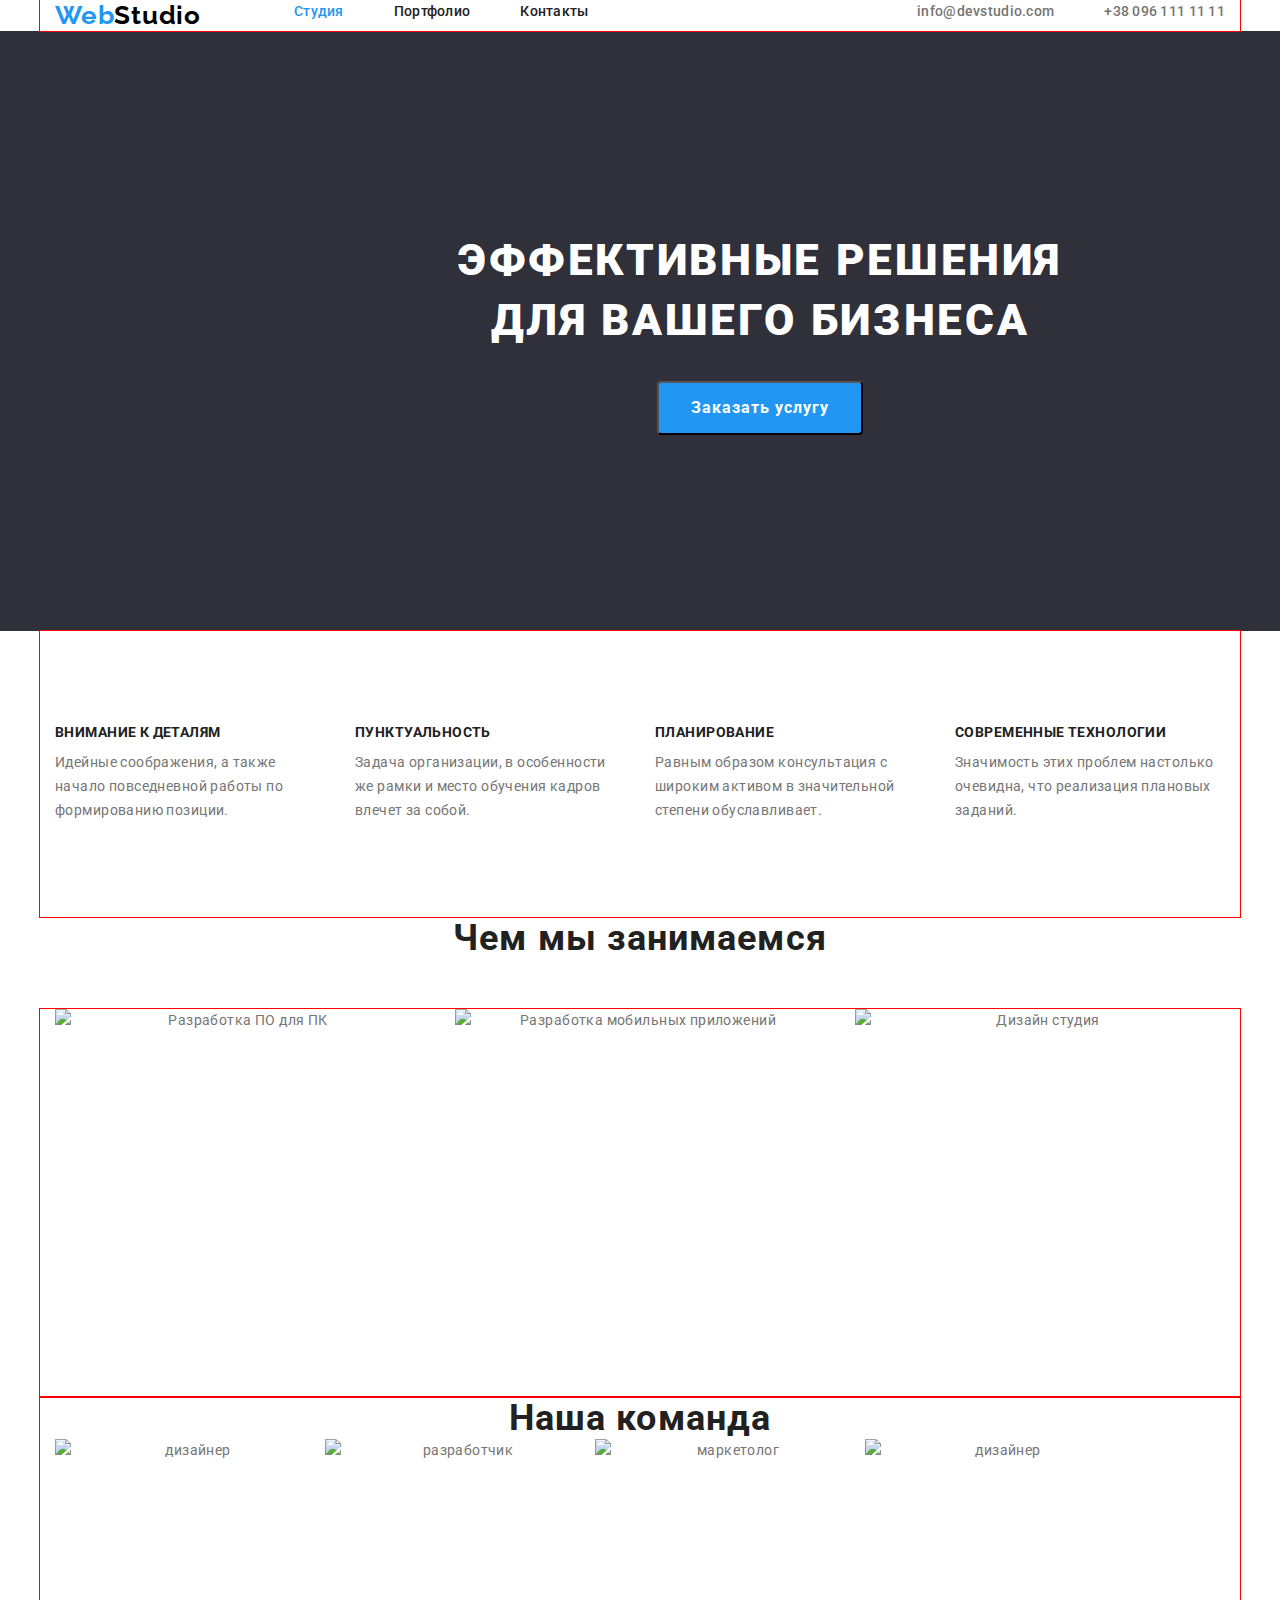
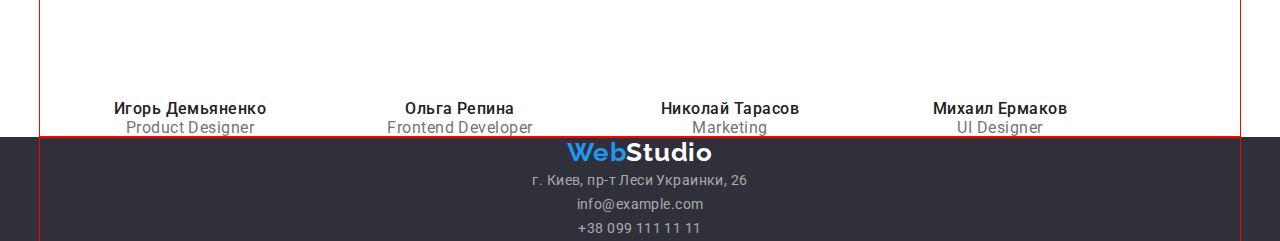
==== index.html @ 2bc674ca "Add files via upload" ====
<!DOCTYPE html>
<html lang="ru">
<head>
    <meta charset="UTF-8">
    <meta http-equiv="X-UA-Compatible" content="IE=edge">
    <meta name="viewport" content="width=device-width, initial-scale=1.0">
    <title>Document</title>
    <link rel="preconnect" href="https://fonts.googleapis.com">
    <link rel="preconnect" href="https://fonts.gstatic.com" crossorigin>
    <link href="https://fonts.googleapis.com/css2?family=Raleway:wght@700&family=Roboto:wght@400;500;700;900&display=swap" rel="stylesheet">
    <link rel="stylesheet" href="https://cdnjs.cloudflare.com/ajax/libs/modern-normalize/1.1.0/modern-normalize.min.css">
    <link rel="stylesheet" href="./css/style.css">
</head>
<body>
    <header class="page-header">
       <div class="container">
            <div class="navigation">
                <nav class="nav">
                    <a href="./index.html" class="logo"><span class="accent">Web</span>Studio</a>
                    <ul class="site-nav list">
                        <li class="item"><a class="link current" href="./index.html">Студия</a></li>
                        <li class="item"><a class="link" href="./portfolio.html">Портфолио</a></li>
                        <li class="item"><a class="link" href="">Контакты</a></li>
                    </ul>
                </nav>
                
                <ul class="site-contacts list">
                    <li class="item"><a href="" class="link">info@devstudio.com</a></li>
                    <li class="item"><a href="" class="link">+38 096 111 11 11</a></li>
                </ul>
            </div>
       </div>
    </header>

    <main>
        <!-- Герой -->
        <section class="hero">
            <h1 class="hero-title">Эффективные решения для вашего бизнеса</h1>
            <button class="button" type="button">Заказать услугу</button>
         </section>

         <section class="section-caption">
                <h2 class="visually-hidden">Наши приемущества</h2>
            <div class="container">
                <ul class="caption-list list">
                    <li class="item">
                        <h3 class="section-title">Внимание к деталям</h3>
                        <p>Идейные соображения, а также начало повседневной работы по формированию позиции.</p>
                    </li>
                    <li class="item">
                        <h3 class="section-title">Пунктуальность</h3>
                        <p>Задача организации, в особенности же рамки и место обучения кадров влечет за собой.</p>
                    </li>
                    <li class="item">
                        <h3 class="section-title">Планирование</h3>
                        <p>Равным образом консультация с широким активом в значительной степени обуславливает.</p>
                    </li>
                    <li class="item">
                        <h3 class="section-title">Современные технологии</h3>
                        <p>Значимость этих проблем настолько очевидна, что реализация плановых заданий.</p>
                    </li>
                </ul>
            </div>
         </section>
        
         <section class="section-work">
            <h2 class="section-title">Чем мы занимаемся</h2>
            <div class="container">
                <ul class="section-work-list list">
                    <li class="item"><img src="./images/box1.jpg" alt="Разработка ПО для ПК" width="370" height="294"></li>
                    <li class="item"><img src="./images/box2.jpg" alt="Разработка мобильных приложений" width="370" height="294"></li>
                    <li class="item"><img src="./images/box3.jpg" alt="Дизайн студия" width="370" height="294"></li>
                </ul>
            </div>
        </section>

        <section class="section-team">            
            <div class="container">
                <h2 class="section-title">Наша команда</h2>
                <ul class="section-team-list list">
                    <li>
                        <img src="./images/img.jpg" alt="дизайнер" width="270" height="260">
                        <h3 class="section-title-name">Игорь Демьяненко</h3>
                        <p class="section-team-text">Product Designer</p>
                    </li>
                    <li>
                        <img src="./images/img(1).jpg" alt="разработчик" width="270" height="260">
                        <h3 class="section-title-name">Ольга Репина</h3>
                        <p class="section-team-text">Frontend Developer</p>
                    </li>
                    <li>
                        <img src="./images/img(2).jpg" alt="маркетолог" width="270" height="260">
                        <h3 class="section-title-name">Николай Тарасов</h3>
                        <p class="section-team-text">Marketing</p>
                    </li>
                    <li>
                        <img src="./images/img(3).jpg" alt="дизайнер" width="270" height="260">
                        <h3 class="section-title-name">Михаил Ермаков</h3>
                        <p class="section-team-text">UI Designer</p>
                    </li>
                </ul>
            </div>
        </section>
    </main>

    <footer class="footer">
        <div class="container">
            <a class="logo" href="./index.html"><span class="accent">Web</span>Studio</a>
            <address class="adress">
                <ul class="footer-list list">
                    <li><a class="footer-link" href="">г. Киев, пр-т Леси Украинки, 26</a></li>
                    <li><a class="footer-link" href="">info@example.com</a><br></li>
                    <li><a class="footer-link" href="">+38 099 111 11 11</a></li>
                </ul>
            </address>
        </div>
    </footer>
</body>
</html>
---- css/style.css ----
/* Цвет основного текста #757575 */
/* Вторичный цвет текста #212121 */
/* Фоновый белый  #FFFFFF*/
/* Фоновый серый  #F5F4FA*/
/* Фоновый чёрный  #2F303A*/
/* Акцент #2196F3 */

:root {
    --primery-text-color: #757575;
    --title-text-color: #212121;
    --accent-color: #2196F3;
    --primery-white-color: #fff;
}

body{
    color: var(--primery-text-color);
    background-color: var(--primery-white-color);

    font-family: Roboto, sans-serif;
    font-weight: 400;
    font-size: 14px;
    line-height: 1.71;
    letter-spacing: 0.03em;
}

.heading,
.caption-none {
    display: none;
}

 h1,
 h2,
 h3,
 p{
    margin: 0;
}

img {
    display: block;
}

ul {
    padding: 0;
}

.visually-hidden {
    position: absolute;
    width: 1px;
    height: 1px;
    margin: -1px;
    border: 0;
    padding: 0;
    white-space: normal;
    clip-path: inset(100%);
    clip: rect(0 0 0 0);
    overflow: hidden;
}

.container {
    /* display: flex; */
    width: 1200px;
    margin: 0 auto;
    padding: 0 15px;
    text-align: center;
    outline: 1px solid red;
}

.section-title {
    color: var(--title-text-color);
}

.list {
    list-style: none;
    margin: 0;
}

/* Header */

.page-header,
.logo {
    color:#000000;
    text-decoration: none;
}

.accent {
    color: var(--accent-color);
}

.logo {
    font-family: 'Raleway';
    font-weight: 700;
    font-size: 26px;
    line-height: 1.19;
    letter-spacing: 0.03em;
    }

/* Site nav */

.page-nav {
    display: flex;
    align-items: center;
}

.nav {
    display: flex;
}

.navigation {
    display: flex;
}

.site-nav {
    display: flex;
    margin-left: 93px;
}

.site-contacts {
    display: flex;
}

.site-nav .item + .item,
.site-contacts .item + .item{
    margin-left: 50px;
}

.site-contacts {
    margin-left: auto;
    padding-inline-start: 0px;
}

.site-nav .link {
    color: var(--title-text-color);
    text-decoration: none;

    font-weight: 500;
    font-size: 14px;
    line-height: 1.14;
    letter-spacing: 0.02em;    
}

.site-contacts .link {
    color: var(--primery-text-color);
    text-decoration: none;

    font-weight: 500;
    font-size: 14px;
    line-height: 1.14;
    letter-spacing: 0.02em;
}

.site-nav .link:hover,
.site-contacts .link:hover,
.site-nav .link:focus,
.site-contacts .link:focus {
    color: var(--accent-color);
}

.site-contacts,
.site-nav {
    margin-top: 0;
    margin-bottom: 0;
}

.site-nav .link.current {
color: var(--accent-color);
}

/* Hero */

.hero {
    padding-top: 200px;
    padding-bottom: 200px;
    padding-right: 80px;
    width: 1600px;
    height: 600px;

    color: var(--primery-white-color);
    background-color: #2F303A;
    text-align: center;
}

.hero-title {
    margin-left: auto;
    margin-right: auto;
    margin-bottom: 30px;
    width: 696px;

    font-weight: 900;
    font-size: 44px;
    line-height: 1.36;
    letter-spacing: 0.06em;
    text-transform: uppercase;
    text-align: center;
}

.button {
    padding: 10px 32px;
    border-radius: 4px;

    color: var(--primery-white-color);
    background-color: var(--accent-color);
    font-family: inherit;
    font-weight: 700;
    font-size: 16px;
    line-height: 1.88;

    text-align: center;
    letter-spacing: 0.06em;
}

.filter-list {
    display: flex;
    justify-content: center;
    margin-top: 0;
    margin-bottom: 0;
    padding-inline-start: 0px;
}

.filter-list .button {
    border: none;
    border-radius: 4px;
    color: var(--title-text-color);
    background-color: #F5F4FA;

    font-weight: 500;
    font-size: 16px;
    line-height: 1.62;
    letter-spacing: 0.03em;
}

/* .worcs-list .item {
    margin-left: 8px;
    margin-top: 57px;
    margin-bottom: 50px;
} */

.filter-list .item:first-child {
    margin-left: 0;
}

.filter-list .button:hover,
.filter-list .button:focus {
    color: var(--primery-white-color);
    background-color: var(--accent-color);
}

.list .title {
    color: var(--title-text-color);
    
    font-weight: 700;
    font-size: 18px;
    line-height: 2;
    letter-spacing: 0.06em;
}

.text {
    font-size: 16px;
    line-height: 1.88;
}

/* Section-caption */

.section-caption .list {
    display: flex;
    list-style: none;
}

.caption-list {
    display: flex;
    padding-top: 94px;
    padding-bottom: 94px;
}

.caption-list .item {
    width: 270px;
    margin-right: 30px;
    /* margin-top: 94px;
    margin-bottom: 94px; */
    text-align: left;
    
}

.caption-list .item:last-child {
    margin-right: 0;
}

.section-caption .section-title {
    margin-bottom: 10px;
    font-weight: 700;
    font-size: 14px;
    line-height: 1.14;
    letter-spacing: 0.03em;
    text-transform: uppercase;
    text-decoration: none;
}

/* Section-work */
.section-work .list {
    display: flex;
}

.section-work  .section-title {
    margin-bottom: 50px;
    font-weight: 700;
    font-size: 36px;
    line-height: 1.17;
    text-align: center;
    letter-spacing: 0.03em;
    }

.section-work-list .item{
    margin-right: 30px;
    margin-bottom: 94px;
} 

.section-work-list .item:last-child {
    margin-right: 0;
}

.works-list {
    display: flex;
    flex-wrap: wrap;
    margin: 0;
    padding-inline-start: 0px;
    justify-content: center;
} 

.works-list .item {
    width: 370px;
    margin: 15px 15px 30px 15px;
}

.works-list .item:nth-child(3n) {
    margin-right: 0;
}

/* .flex-item {
    width: 370px;
    margin: 15px;
} */

/* section-team */ 
.section-team-list {
    display: flex;
}

.section-team-list

.section-team {
    background-color: #F5F4FA;
}
.section-team  .section-title {
    font-weight: 700;
    font-size: 36px;
    line-height: 1.17;
    text-align: center;
    letter-spacing: 0.03em;
}

.section-title-name {
    color: var(--title-text-color);
    font-weight: 500;
    font-size: 16px;
    line-height: 1.19;

    letter-spacing: 0.03em;
}
.section-team-text {
    font-size: 16px;
    line-height: 1.19;

    letter-spacing: 0.03em;
}

.card-list {
    margin: 0;
}

/* Footer */

.footer,
.footer .logo {
    background-color: #2F303A;
    color: var(--primery-white-color);
}

.footer .logo {
    font-family: 'Raleway';
    font-weight: 700;
    font-size: 26px;
    line-height: 1.19;

    letter-spacing: 0.03em;
}

.adress {
    font-family: Roboto, sans-serif;
    font-style: normal;
    font-size: 14px;
    line-height: 1.71;

    letter-spacing: 0.03em;
    }

.footer-link {
    color: rgba(255, 255, 255, 0.6);
    text-decoration: none;
    font-size: 14px;
    line-height: 1.71;

    letter-spacing: 0.03em;
}
.footer-link:hover,
.footer-link:focus {
    color: var(--accent-color);
}
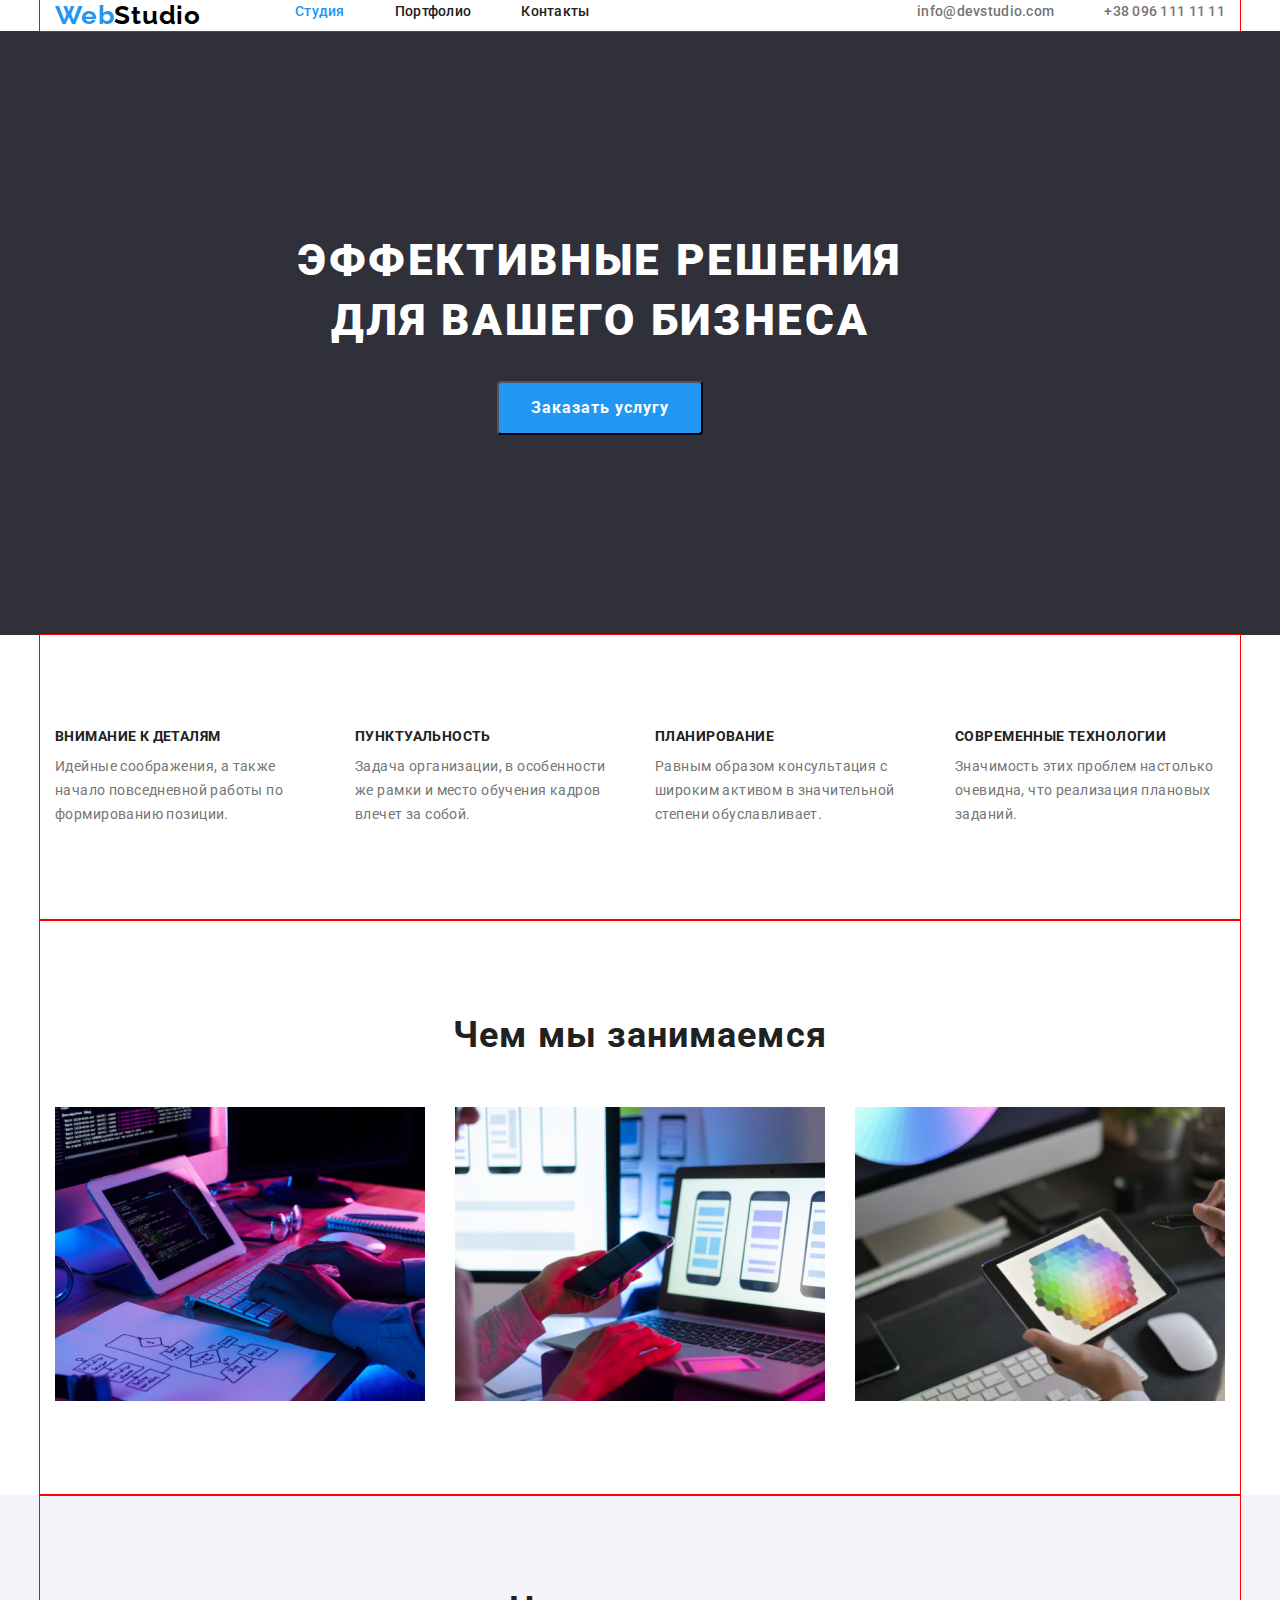
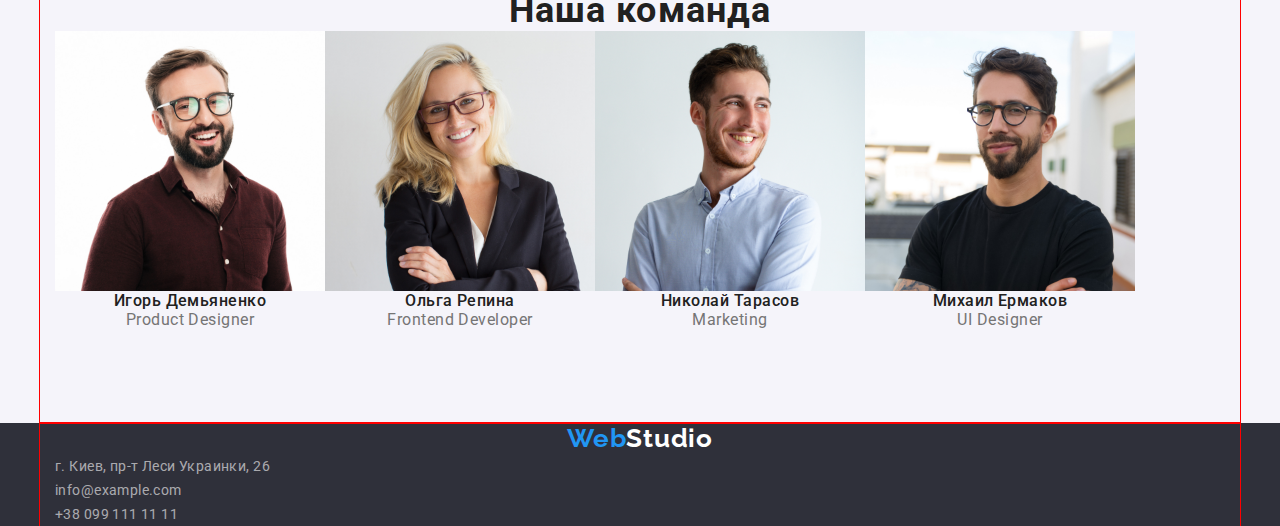
==== commit 149d9811: "Вносит изменения в разметку первой страници" ====
--- a/index.html
+++ b/index.html
@@ -64,8 +64,8 @@
          </section>
         
          <section class="section-work">
-            <h2 class="section-title">Чем мы занимаемся</h2>
             <div class="container">
+                <h2 class="section-title">Чем мы занимаемся</h2>
                 <ul class="section-work-list list">
                     <li class="item"><img src="./images/box1.jpg" alt="Разработка ПО для ПК" width="370" height="294"></li>
                     <li class="item"><img src="./images/box2.jpg" alt="Разработка мобильных приложений" width="370" height="294"></li>
--- a/css/style.css
+++ b/css/style.css
@@ -23,11 +23,6 @@
     letter-spacing: 0.03em;
 }
 
-.heading,
-.caption-none {
-    display: none;
-}
-
  h1,
  h2,
  h3,
@@ -41,6 +36,11 @@
 
 ul {
     padding: 0;
+}
+
+.heading,
+.caption-none {
+    display: none;
 }
 
 .visually-hidden {
@@ -57,12 +57,16 @@
 }
 
 .container {
-    /* display: flex; */
     width: 1200px;
     margin: 0 auto;
     padding: 0 15px;
     text-align: center;
     outline: 1px solid red;
+}
+
+main .container {
+    padding-top: 94px;
+    padding-bottom: 94px;
 }
 
 .section-title {
@@ -111,7 +115,7 @@
 
 .site-nav {
     display: flex;
-    margin-left: 93px;
+    margin-left: 94px;
 }
 
 .site-contacts {
@@ -171,8 +175,6 @@
     padding-top: 200px;
     padding-bottom: 200px;
     padding-right: 80px;
-    width: 1600px;
-    height: 600px;
 
     color: var(--primery-white-color);
     background-color: #2F303A;
@@ -267,15 +269,11 @@
 
 .caption-list {
     display: flex;
-    padding-top: 94px;
-    padding-bottom: 94px;
 }
 
 .caption-list .item {
     width: 270px;
     margin-right: 30px;
-    /* margin-top: 94px;
-    margin-bottom: 94px; */
     text-align: left;
     
 }
@@ -295,6 +293,7 @@
 }
 
 /* Section-work */
+
 .section-work .list {
     display: flex;
 }
@@ -308,13 +307,8 @@
     letter-spacing: 0.03em;
     }
 
-.section-work-list .item{
+.section-work-list .item:not(:last-child) {
     margin-right: 30px;
-    margin-bottom: 94px;
-} 
-
-.section-work-list .item:last-child {
-    margin-right: 0;
 }
 
 .works-list {
@@ -334,21 +328,16 @@
     margin-right: 0;
 }
 
-/* .flex-item {
-    width: 370px;
-    margin: 15px;
-} */
-
-/* section-team */ 
-.section-team-list {
-    display: flex;
-}
-
-.section-team-list
+/* Section-team */ 
 
 .section-team {
     background-color: #F5F4FA;
 }
+
+.section-team-list {
+    display: flex;
+}
+
 .section-team  .section-title {
     font-weight: 700;
     font-size: 36px;
@@ -385,6 +374,7 @@
 }
 
 .footer .logo {
+    text-align: left;
     font-family: 'Raleway';
     font-weight: 700;
     font-size: 26px;
@@ -394,6 +384,7 @@
 }
 
 .adress {
+    text-align: left;
     font-family: Roboto, sans-serif;
     font-style: normal;
     font-size: 14px;
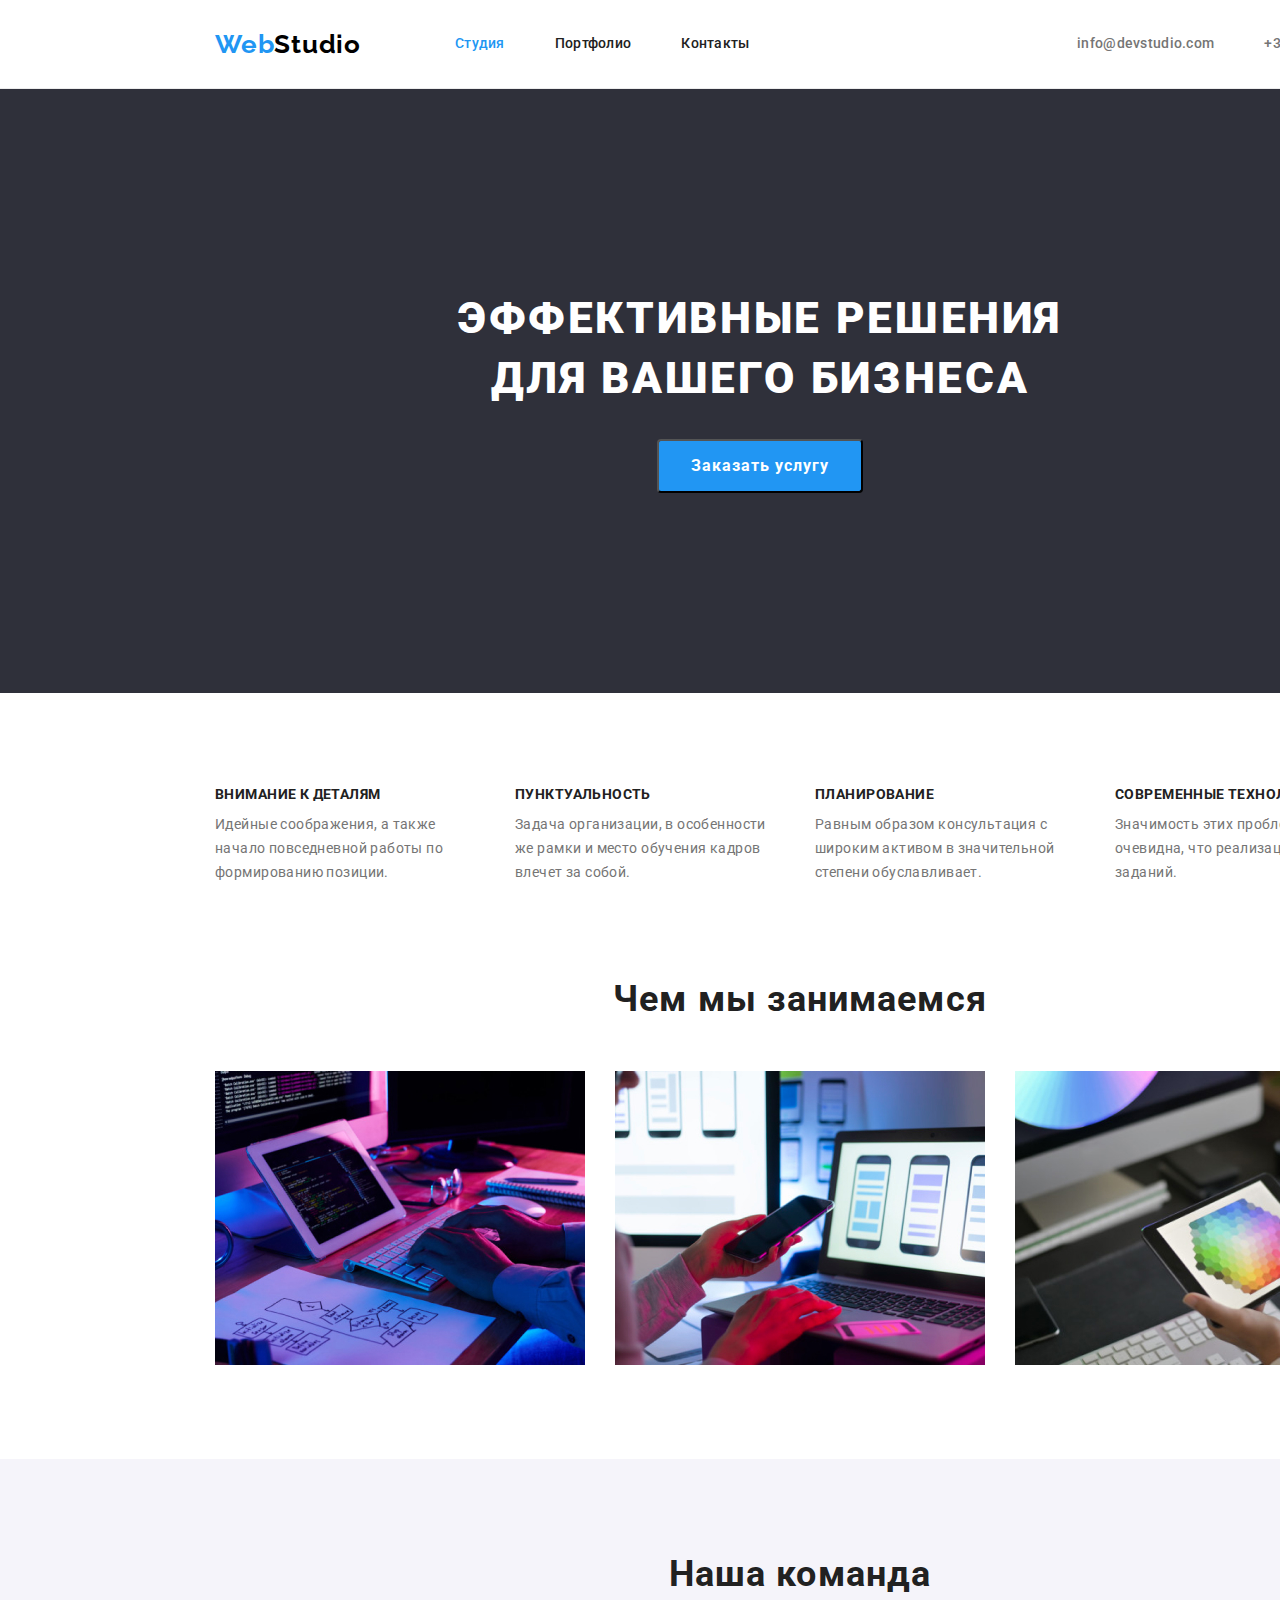
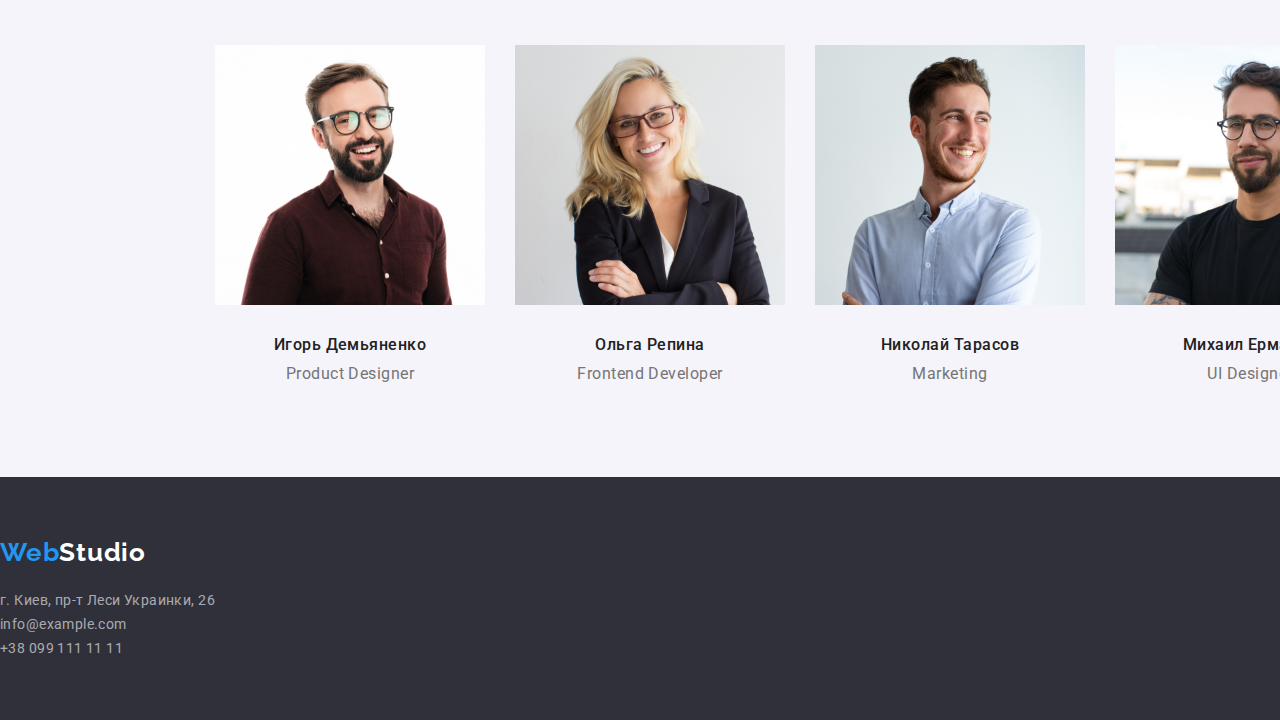
==== commit cbac885f: "Добавляет окончательные стили" ====
--- a/index.html
+++ b/index.html
@@ -78,22 +78,24 @@
             <div class="container">
                 <h2 class="section-title">Наша команда</h2>
                 <ul class="section-team-list list">
-                    <li>
+                    <li class="item">
                         <img src="./images/img.jpg" alt="дизайнер" width="270" height="260">
-                        <h3 class="section-title-name">Игорь Демьяненко</h3>
-                        <p class="section-team-text">Product Designer</p>
+                        <div class="item text">
+                            <h3 class="section-title-name">Игорь Демьяненко</h3>
+                            <p class="section-team-text">Product Designer</p>
+                        </div>
                     </li>
-                    <li>
+                    <li class="item">
                         <img src="./images/img(1).jpg" alt="разработчик" width="270" height="260">
                         <h3 class="section-title-name">Ольга Репина</h3>
                         <p class="section-team-text">Frontend Developer</p>
                     </li>
-                    <li>
+                    <li class="item">
                         <img src="./images/img(2).jpg" alt="маркетолог" width="270" height="260">
                         <h3 class="section-title-name">Николай Тарасов</h3>
                         <p class="section-team-text">Marketing</p>
                     </li>
-                    <li>
+                    <li class="item">
                         <img src="./images/img(3).jpg" alt="дизайнер" width="270" height="260">
                         <h3 class="section-title-name">Михаил Ермаков</h3>
                         <p class="section-team-text">UI Designer</p>
@@ -104,16 +106,14 @@
     </main>
 
     <footer class="footer">
-        <div class="container">
-            <a class="logo" href="./index.html"><span class="accent">Web</span>Studio</a>
-            <address class="adress">
-                <ul class="footer-list list">
-                    <li><a class="footer-link" href="">г. Киев, пр-т Леси Украинки, 26</a></li>
-                    <li><a class="footer-link" href="">info@example.com</a><br></li>
-                    <li><a class="footer-link" href="">+38 099 111 11 11</a></li>
-                </ul>
-            </address>
-        </div>
+        <a class="logo" href="./index.html"><span class="accent">Web</span>Studio</a>
+        <address class="adress">
+            <ul class="footer-list list">
+                <li><a class="footer-link" href="">г. Киев, пр-т Леси Украинки, 26</a></li>
+                <li><a class="footer-link" href="">info@example.com</a><br></li>
+                <li><a class="footer-link" href="">+38 099 111 11 11</a></li>
+            </ul>
+        </address>
     </footer>
 </body>
 </html>--- a/css/style.css
+++ b/css/style.css
@@ -13,6 +13,7 @@
 }
 
 body{
+    width: 1600px;
     color: var(--primery-text-color);
     background-color: var(--primery-white-color);
 
@@ -61,7 +62,7 @@
     margin: 0 auto;
     padding: 0 15px;
     text-align: center;
-    outline: 1px solid red;
+    /* outline: 1px solid red; */
 }
 
 main .container {
@@ -79,6 +80,10 @@
 }
 
 /* Header */
+
+.page-header {
+    border-bottom: 1px solid #ECECEC;
+}
 
 .page-header,
 .logo {
@@ -100,17 +105,19 @@
 
 /* Site nav */
 
-.page-nav {
+.nav {
     display: flex;
     align-items: center;
 }
 
-.nav {
-    display: flex;
+.nav .item {
+    padding-top: 32px;
+    padding-bottom: 32px;
 }
 
 .navigation {
     display: flex;
+    align-items: center;
 }
 
 .site-nav {
@@ -219,6 +226,8 @@
 }
 
 .filter-list .button {
+    margin-right: 8px;
+    margin-bottom: 56px;
     border: none;
     border-radius: 4px;
     color: var(--title-text-color);
@@ -230,14 +239,8 @@
     letter-spacing: 0.03em;
 }
 
-/* .worcs-list .item {
-    margin-left: 8px;
-    margin-top: 57px;
-    margin-bottom: 50px;
-} */
-
-.filter-list .item:first-child {
-    margin-left: 0;
+.filter-list .button:last-child {
+    margin-right: ;
 }
 
 .filter-list .button:hover,
@@ -294,6 +297,10 @@
 
 /* Section-work */
 
+.section-work .container {
+    padding-top: 0;
+}
+
 .section-work .list {
     display: flex;
 }
@@ -319,6 +326,23 @@
     justify-content: center;
 } 
 
+.works-list .title {
+    margin-bottom: 4px;
+}
+
+.works-list .card {
+    margin-right: 30px;
+    margin-bottom: 30px;
+}
+
+.works-list .card:nth-child(3n) {
+    margin-right: 0;
+}
+
+.works-list .card:nth-child(n+7) {
+    margin-bottom: 0;
+}
+
 .works-list .item {
     width: 370px;
     margin: 15px 15px 30px 15px;
@@ -328,6 +352,14 @@
     margin-right: 0;
 }
 
+.works-list-text {
+    padding: 20px 24px;
+    border-right: 2px solid #EEEEEE;
+    border-left: 2px solid #EEEEEE;
+    border-bottom: 2px solid #EEEEEE;
+    text-align: left;
+}
+
 /* Section-team */ 
 
 .section-team {
@@ -338,7 +370,16 @@
     display: flex;
 }
 
+.section-team-list .item:not(:last-child){
+    margin-right: 30px;
+}
+
+.section-team-list .item {
+    border: #2196F3;
+}
+
 .section-team  .section-title {
+    margin-bottom: 50px;
     font-weight: 700;
     font-size: 36px;
     line-height: 1.17;
@@ -347,6 +388,7 @@
 }
 
 .section-title-name {
+    margin-top: 30px;
     color: var(--title-text-color);
     font-weight: 500;
     font-size: 16px;
@@ -355,10 +397,16 @@
     letter-spacing: 0.03em;
 }
 .section-team-text {
+    margin-top: 10px;
     font-size: 16px;
     line-height: 1.19;
-
-    letter-spacing: 0.03em;
+    letter-spacing: 0.03em;
+}
+
+.item-text {
+    border-right: 1px solid red;
+    border-left: 1px solid red;
+    border-bottom: 1px solid red;
 }
 
 .card-list {
@@ -366,6 +414,19 @@
 }
 
 /* Footer */
+
+.footer {
+    padding-top: 60px;
+    padding-bottom: 60px;
+}
+
+.footer-list {
+    margin-top: 20px;
+}
+
+.footer-link {
+    margin-bottom: 9px;
+}
 
 .footer,
 .footer .logo {
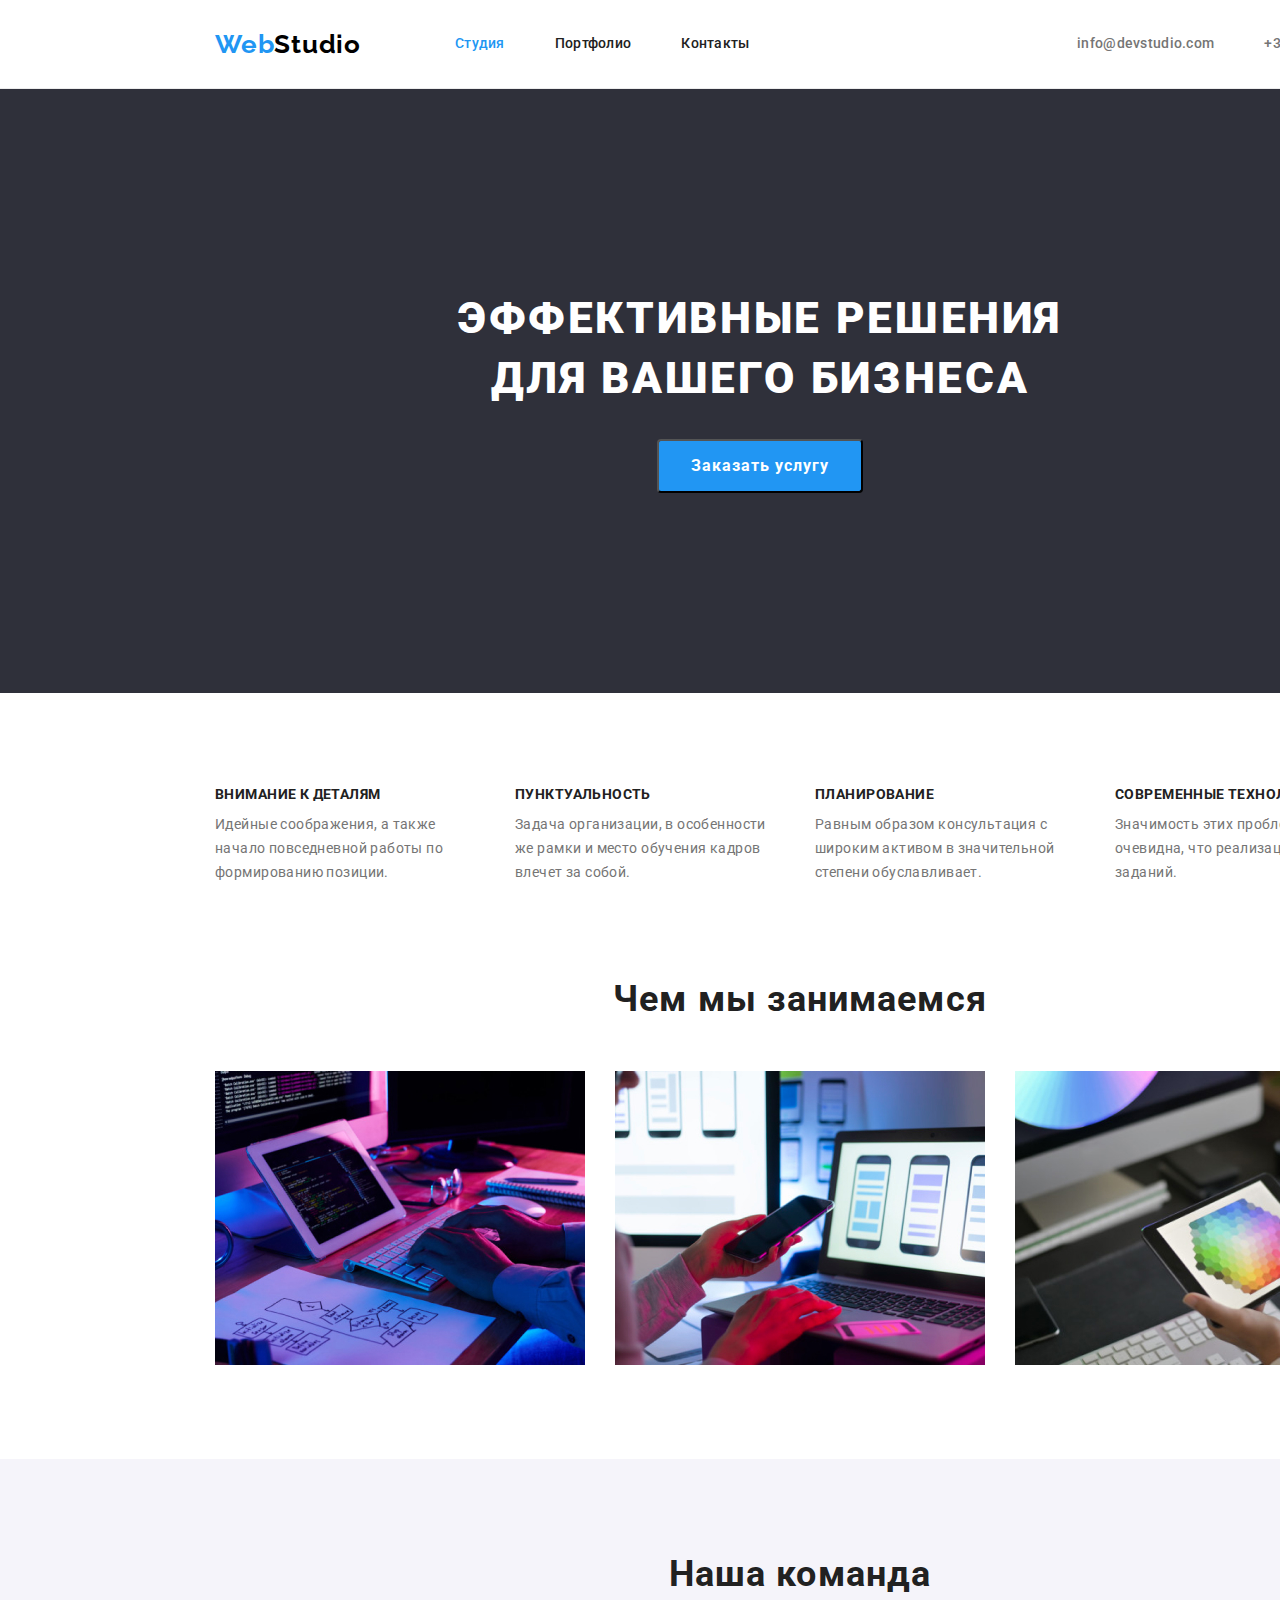
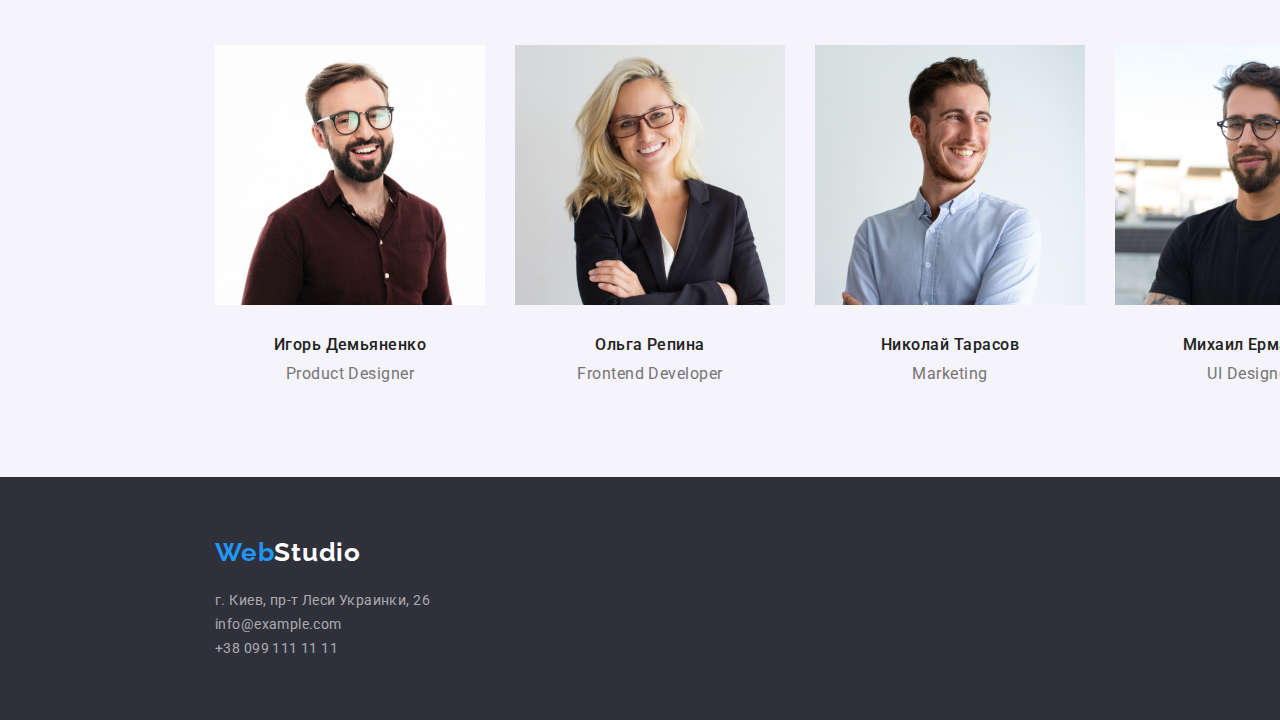
==== commit ae61035a: "Финишные изменения" ====
--- a/index.html
+++ b/index.html
@@ -106,14 +106,16 @@
     </main>
 
     <footer class="footer">
-        <a class="logo" href="./index.html"><span class="accent">Web</span>Studio</a>
-        <address class="adress">
-            <ul class="footer-list list">
-                <li><a class="footer-link" href="">г. Киев, пр-т Леси Украинки, 26</a></li>
-                <li><a class="footer-link" href="">info@example.com</a><br></li>
-                <li><a class="footer-link" href="">+38 099 111 11 11</a></li>
-            </ul>
-        </address>
+        <div class="container">
+            <address class="adress"></address>
+                <a class="logo" href="./index.html"><span class="accent">Web</span>Studio</a>
+                <ul class="footer-list list">
+                    <li><a class="footer-link" href="">г. Киев, пр-т Леси Украинки, 26</a></li>
+                    <li><a class="footer-link" href="mailto:info@example.com">info@example.com</a><br></li>
+                    <li><a class="footer-link" href="tel:+380991111111">+38 099 111 11 11</a></li>
+                </ul>
+            </address>
+        </div>
     </footer>
 </body>
 </html>--- a/css/style.css
+++ b/css/style.css
@@ -61,8 +61,6 @@
     width: 1200px;
     margin: 0 auto;
     padding: 0 15px;
-    text-align: center;
-    /* outline: 1px solid red; */
 }
 
 main .container {
@@ -363,6 +361,7 @@
 /* Section-team */ 
 
 .section-team {
+    text-align: center;
     background-color: #F5F4FA;
 }
 
@@ -393,7 +392,6 @@
     font-weight: 500;
     font-size: 16px;
     line-height: 1.19;
-
     letter-spacing: 0.03em;
 }
 .section-team-text {
@@ -444,7 +442,7 @@
     letter-spacing: 0.03em;
 }
 
-.adress {
+.footer .adress {
     text-align: left;
     font-family: Roboto, sans-serif;
     font-style: normal;
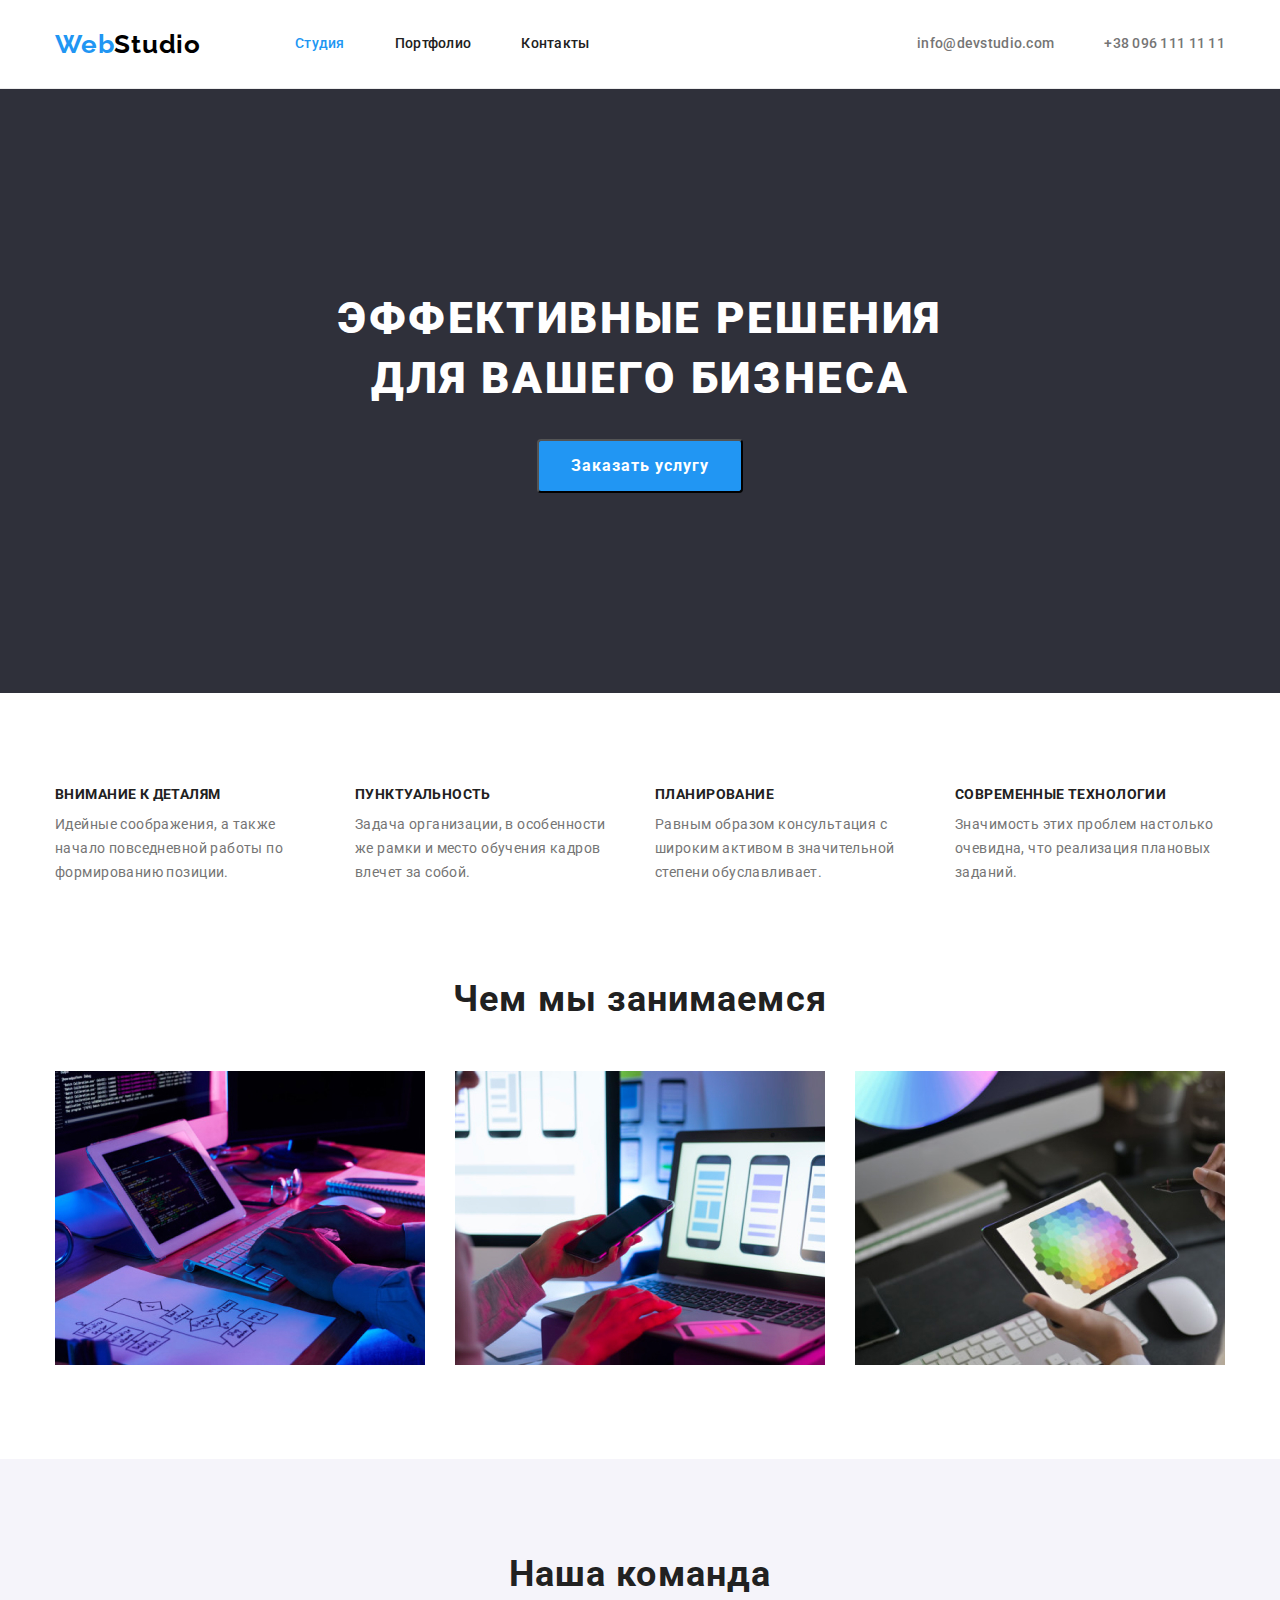
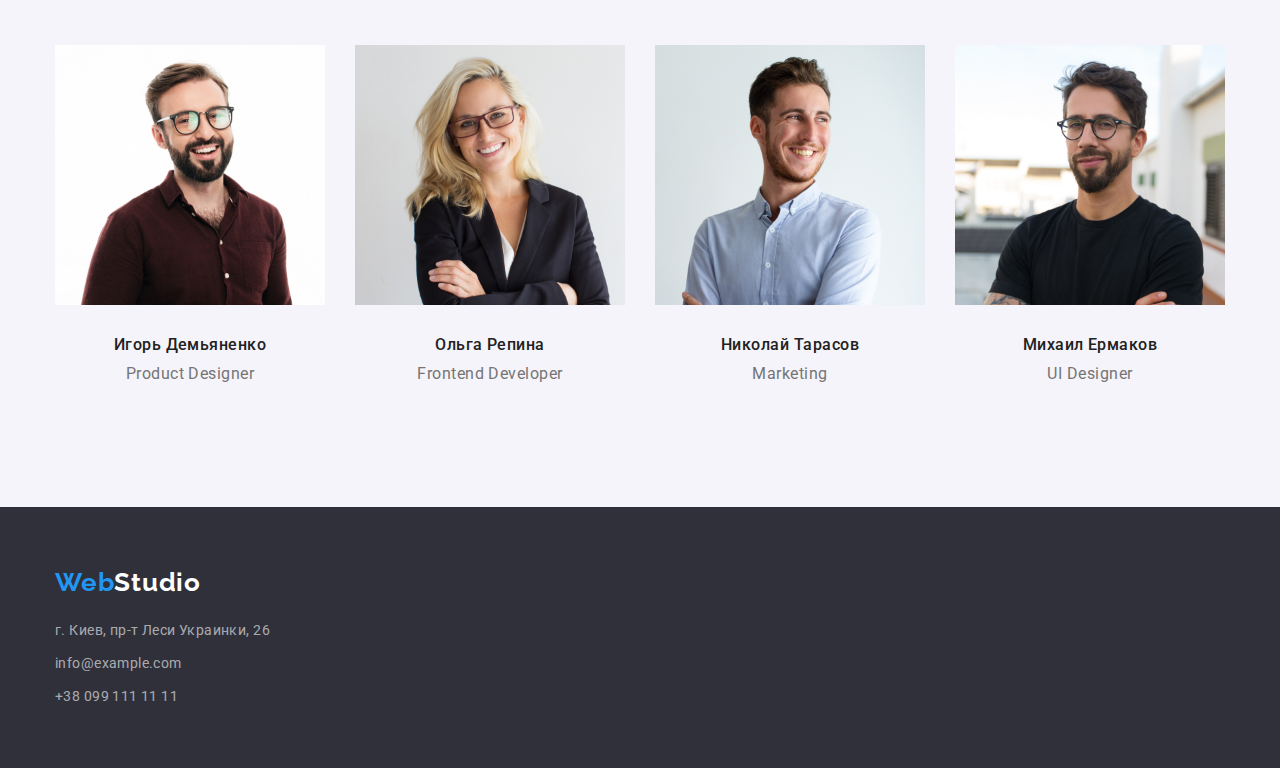
==== commit bcf5613e: "Исправляет ошибки" ====
--- a/index.html
+++ b/index.html
@@ -87,18 +87,24 @@
                     </li>
                     <li class="item">
                         <img src="./images/img(1).jpg" alt="разработчик" width="270" height="260">
-                        <h3 class="section-title-name">Ольга Репина</h3>
-                        <p class="section-team-text">Frontend Developer</p>
+                        <div class="item text">
+                            <h3 class="section-title-name">Ольга Репина</h3>
+                            <p class="section-team-text">Frontend Developer</p>
+                        </div>
                     </li>
                     <li class="item">
                         <img src="./images/img(2).jpg" alt="маркетолог" width="270" height="260">
-                        <h3 class="section-title-name">Николай Тарасов</h3>
-                        <p class="section-team-text">Marketing</p>
+                        <div class="item text">
+                            <h3 class="section-title-name">Николай Тарасов</h3>
+                            <p class="section-team-text">Marketing</p>
+                        </div>
                     </li>
                     <li class="item">
                         <img src="./images/img(3).jpg" alt="дизайнер" width="270" height="260">
-                        <h3 class="section-title-name">Михаил Ермаков</h3>
-                        <p class="section-team-text">UI Designer</p>
+                        <div class="item text">
+                            <h3 class="section-title-name">Михаил Ермаков</h3>
+                            <p class="section-team-text">UI Designer</p>
+                        </div>
                     </li>
                 </ul>
             </div>
@@ -110,9 +116,9 @@
             <address class="adress"></address>
                 <a class="logo" href="./index.html"><span class="accent">Web</span>Studio</a>
                 <ul class="footer-list list">
-                    <li><a class="footer-link" href="">г. Киев, пр-т Леси Украинки, 26</a></li>
-                    <li><a class="footer-link" href="mailto:info@example.com">info@example.com</a><br></li>
-                    <li><a class="footer-link" href="tel:+380991111111">+38 099 111 11 11</a></li>
+                    <li class="footer-list-item"><a class="footer-link" href="">г. Киев, пр-т Леси Украинки, 26</a></li>
+                    <li class="footer-list-item"><a class="footer-link" href="mailto:info@example.com">info@example.com</a><br></li>
+                    <li class="footer-list-item"><a class="footer-link" href="tel:+380991111111">+38 099 111 11 11</a></li>
                 </ul>
             </address>
         </div>
--- a/css/style.css
+++ b/css/style.css
@@ -13,7 +13,6 @@
 }
 
 body{
-    width: 1600px;
     color: var(--primery-text-color);
     background-color: var(--primery-white-color);
 
@@ -63,7 +62,7 @@
     padding: 0 15px;
 }
 
-main .container {
+section {
     padding-top: 94px;
     padding-bottom: 94px;
 }
@@ -108,7 +107,7 @@
     align-items: center;
 }
 
-.nav .item {
+.site-nav .item {
     padding-top: 32px;
     padding-bottom: 32px;
 }
@@ -179,7 +178,6 @@
 .hero {
     padding-top: 200px;
     padding-bottom: 200px;
-    padding-right: 80px;
 
     color: var(--primery-white-color);
     background-color: #2F303A;
@@ -295,6 +293,10 @@
 
 /* Section-work */
 
+.section-work {
+    padding-top: 0;
+}
+
 .section-work .container {
     padding-top: 0;
 }
@@ -373,9 +375,9 @@
     margin-right: 30px;
 }
 
-.section-team-list .item {
+/* .section-team-list .item {
     border: #2196F3;
-}
+} */
 
 .section-team  .section-title {
     margin-bottom: 50px;
@@ -387,7 +389,6 @@
 }
 
 .section-title-name {
-    margin-top: 30px;
     color: var(--title-text-color);
     font-weight: 500;
     font-size: 16px;
@@ -401,10 +402,10 @@
     letter-spacing: 0.03em;
 }
 
-.item-text {
-    border-right: 1px solid red;
-    border-left: 1px solid red;
-    border-bottom: 1px solid red;
+
+.section-team-list .text {
+    padding-top: 30px;
+    padding-bottom: 30px;
 }
 
 .card-list {
@@ -422,7 +423,7 @@
     margin-top: 20px;
 }
 
-.footer-link {
+.footer-list-item:not(:last-child) {
     margin-bottom: 9px;
 }
 
